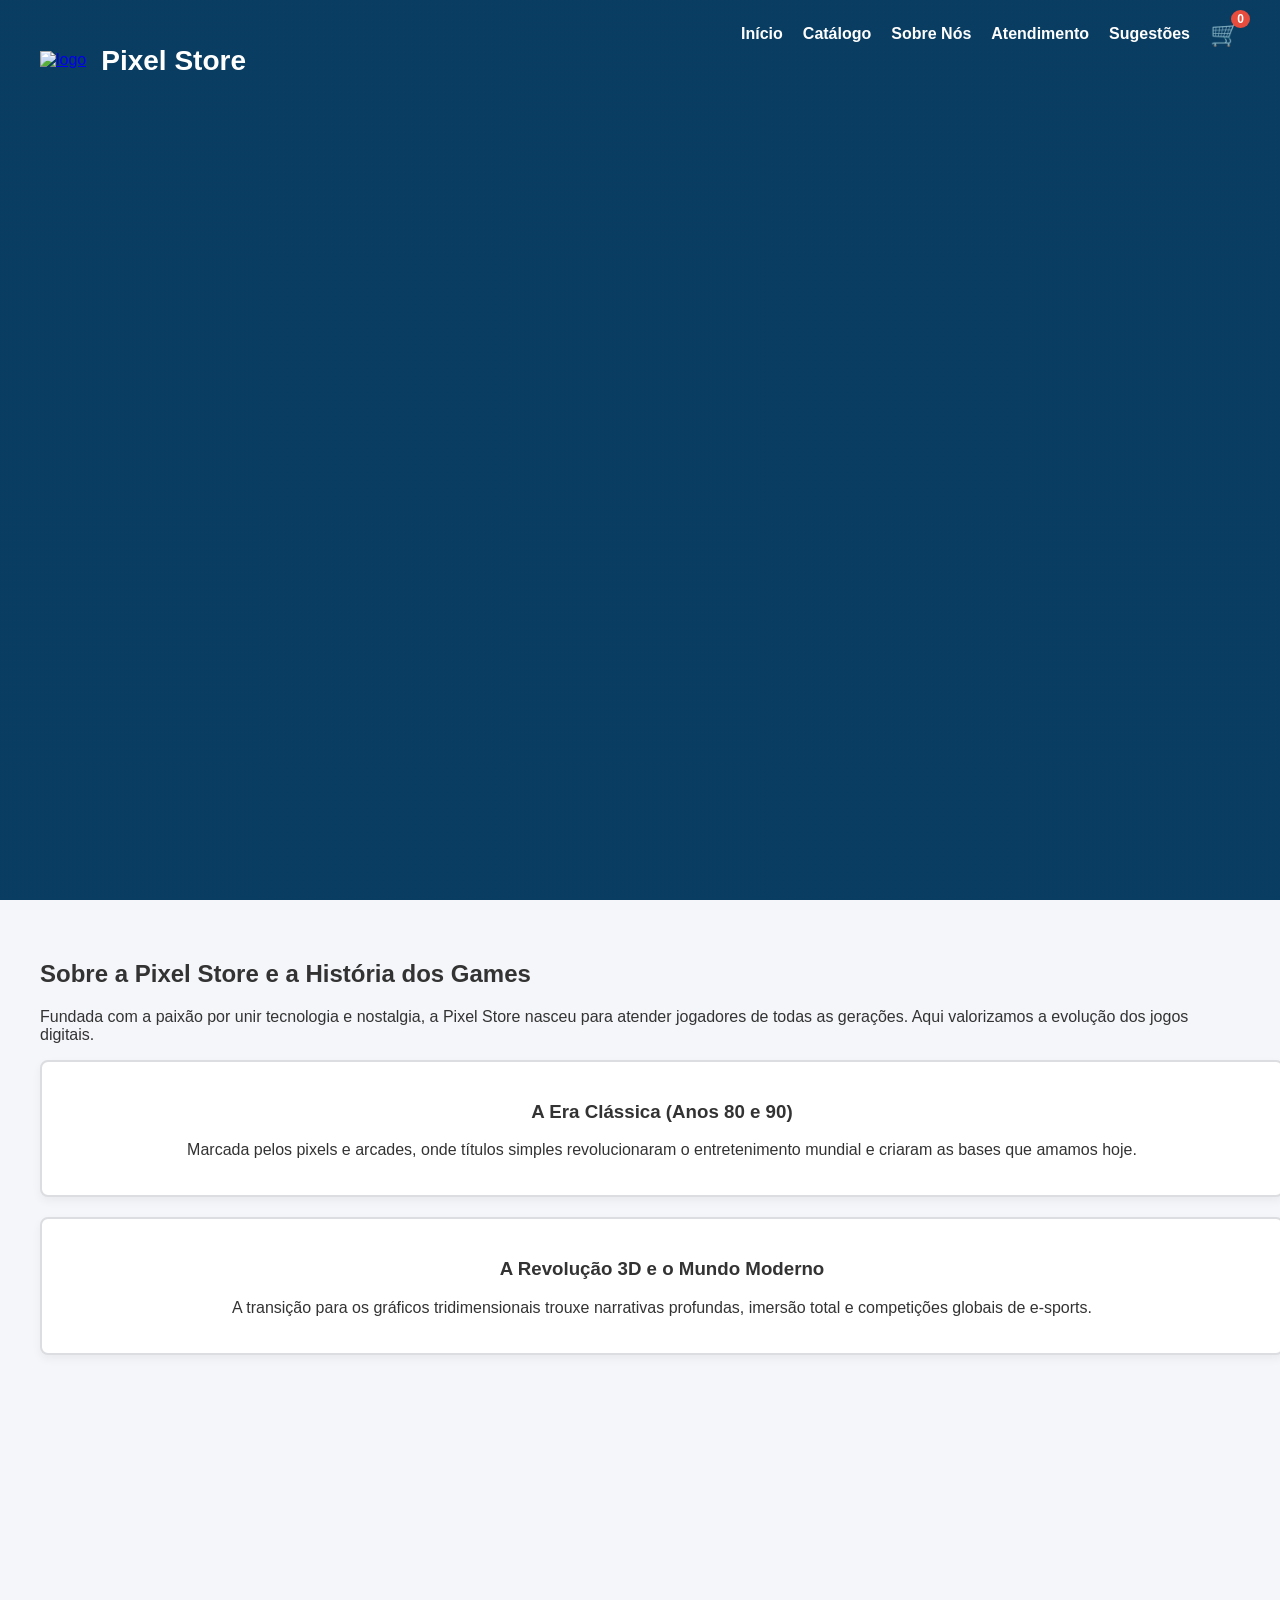
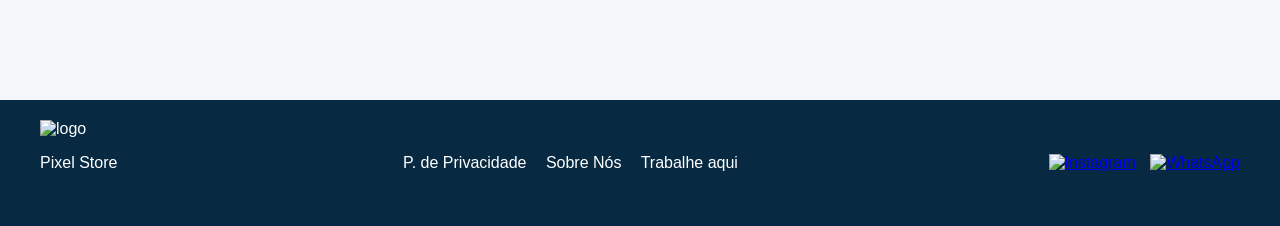
==== sobre.html @ 5ee5cd68 "atualizaçãototal" ====
<!DOCTYPE html>
<html lang="pt-BR">
<head>
    <meta charset="UTF-8">
    <meta name="viewport" content="width=device-width, initial-scale=1.0">
    <title>Pixel Store - Sobre Nós</title>
    <link rel="stylesheet" href="style.css">
</head>
<body>

    <header class="painel" id="painel-ao">
        <div class="lado-direito">
            <a href="index.html">
                <img src="https://img.icons8.com/?size=100&id=KY71leRG66mL&format=png&color=000000" alt="logo" class="logo-foto" id="foto-al">
            </a>
            <h1 class="titulo" id="titulo-ad">
                <a href="index.html">Pixel Store</a>
            </h1>
        </div>

        <div class="nav-bar" id="nav-js">
            <nav class="nav-toff" id="toff-nav">
                <a href="index.html">Início</a>
                <a href="catalogo.html">Catálogo</a>
                <a href="sobre.html">Sobre Nós</a>
                <a href="atendimento.html">Atendimento</a>
                <a href="sugestao.html">Sugestões</a>
                <a href="javascript:void(0)" onclick="abrirCarrinho()" class="carrinho-cup" id="carrinho-bx">
                    🛒 <span id="contador-carrinho">0</span>
                </a>
            </nav>
        </div>
    </header>

    <main class="main-box">
        <section class="sobre-conteudo">
            <h2>Sobre a Pixel Store e a História dos Games</h2>
            <p>Fundada com a paixão por unir tecnologia e nostalgia, a Pixel Store nasceu para atender jogadores de todas as gerações. Aqui valorizamos a evolução dos jogos digitais.</p>
            
            <div class="caixa-historias">
                <div class="box-caixa-b" style="width: 100%;">
                    <h3>A Era Clássica (Anos 80 e 90)</h3>
                    <p class="text-evnit">Marcada pelos pixels e arcades, onde títulos simples revolucionaram o entretenimento mundial e criaram as bases que amamos hoje.</p>
                </div>
                <div class="box-caixa-b" style="width: 100%; margin-top: 20px;">
                    <h3>A Revolução 3D e o Mundo Moderno</h3>
                    <p class="text-evnit">A transição para os gráficos tridimensionais trouxe narrativas profundas, imersão total e competições globais de e-sports.</p>
                </div>
            </div>
        </section>
    </main>

    <div class="carrinho-lateral" id="gaveta-carrinho">
        <div class="cabecalho-gaveta">
            <h3>Seu Carrinho</h3>
            <button onclick="fecharCarrinho()" class="botao-fechar">X</button>
        </div>
        
        <div class="corpo-carrinho" id="lista-itens-carrinho">
            <p>Seu carrinho está vazio.</p>
        </div>

        <div class="rodape-gaveta">
            <p>Desconto: <span id="valor-desconto">R$ 0,00</span></p>
            <p><strong>Total: <span id="valor-total">R$ 0,00</span></strong></p>
            <button class="botao-finalizar">Finalizar Compra</button>
        </div>
    </div>

    <footer class="rodape" id="footer-box">
        <section id="barra-footer" class="img-footer">
            <div class="direito-footer">
                <a href="index.html">
                    <img src="https://img.icons8.com/?size=100&id=KY71leRG66mL&format=png&color=000000" alt="logo" class="logo-foto" id="foto-footer-id">
                    <p class="texto-footer">Pixel Store</p>
                </a>
            </div>

            <div class="direito-footer">
                <a href="https://transparencia.senac.br/#/">P. de Privacidade</a>
                <a href="sobre.html">Sobre Nós</a>
                <a href="https://mg.senac.br/web/guest/rede-de-carreiras1">Trabalhe aqui</a>
            </div>

            <div class="esquerda-footer">
                <a href="https://www.instagram.com/senacminas/"><img src="https://img.icons8.com/?size=100&id=53889&format=png&color=000000" alt="Instagram"></a>
                <a href="https://wa.me/5534984465569?text=Ol%C3%A1%2C%20gostei%20do%20seu%20site%2C%20vamos%20conversar%3F"><img src="https://img.icons8.com/?size=100&id=43317&format=png&color=000000" alt="WhatsApp"></a>
            </div>
        </section>
    </footer>

    <script src="script.js"></script>
</body>
</html>
---- style.css ----
/* --- 1. CONFIGURAÇÃO GERAL E CORES (Azul Petróleo, Bege, Verde, Vermelho e Violeta) --- */
:root {
    --azul-petroleo: #0a3d62;
    --bege: #f5f6fa;
    --bege-claro: #dcdde1;
    --verde: #27ae60;
    --vermelho: #e74c3c;
    --violeta: #8e44ad;
}

body {
    margin: 0;
    padding: 0;
    font-family: 'Montserrat', sans-serif;
    background-color: var(--azul-petroleo);
    color: #333;
}

/* --- 2. HEADER E EFEITO SANFONA FIXO NO TOPO --- */
#painel-ao {
    position: fixed;
    top: 0;
    left: 0;
    width: 100%;
    height: 100vh;
    background-image: linear-gradient(rgba(10, 61, 98, 0.7), rgba(10, 61, 98, 0.7)), url('https://c4.wallpaperflare.com/wallpaper/225/935/673/games-posters-crossover-hd-wallpaper-preview.jpg');
    background-size: cover;
    background-position: top center;
    transition: height 0.4s ease;
    display: flex;
    justify-content: space-between;
    align-items: flex-start;
    padding: 20px 40px;
    box-sizing: border-box;
    z-index: 999;
}

/* Espaçamento para o conteúdo não ficar escondido embaixo do header fixo */
body {
    padding-top: 100vh;
}

.lado-direito {
    display: flex;
    align-items: center;
    gap: 15px;
}

.titulo a {
    color: #ffffff;
    text-decoration: none;
    font-size: 28px;
}

.nav-toff {
    display: flex;
    gap: 20px;
    align-items: center;
}

.nav-toff a {
    color: #ffffff;
    text-decoration: none;
    font-weight: bold;
    transition: color 0.3s;
}

.nav-toff a:hover {
    color: var(--verde);
}

.nav-toff a:active {
    color: var(--vermelho);
}

/* --- 3. CONTADOR DO CARRINHO --- */
#carrinho-bx {
    position: relative;
    font-size: 24px;
    text-decoration: none;
    color: white;
}

#contador-carrinho {
    background-color: var(--vermelho);
    color: white;
    border-radius: 50%;
    padding: 2px 6px;
    font-size: 12px;
    position: absolute;
    top: -10px;
    right: -10px;
}

/* --- 4. MAIN E OS CARDS --- */
.main-box {
    background-color: var(--bege);
    padding: 40px;
    min-height: 80vh;
}

#caixa-na, .caixa {
    display: flex;
    gap: 20px;
    flex-wrap: wrap;
    justify-content: center;
}

.box-caixa-b {
    background-color: #ffffff;
    border: 2px solid var(--bege-claro);
    border-radius: 8px;
    box-shadow: 0 4px 10px rgba(0,0,0,0.05);
    padding: 20px;
    width: 240px;
    text-align: center;
    transition: transform 0.3s, border-color 0.3s;
}

.box-caixa-b:hover {
    transform: translateY(-5px);
    border-color: var(--violeta);
}

.button-copy {
    background-color: var(--verde);
    color: white;
    border: none;
    padding: 10px 15px;
    border-radius: 5px;
    cursor: pointer;
    font-weight: bold;
    transition: background-color 0.3s;
}

.button-copy:hover {
    background-color: #219653;
}

/* --- 5. GAVETA LATERAL DO CARRINHO (OFFCANVAS) --- */
.carrinho-lateral {
    position: fixed;
    top: 0;
    right: -350px;
    width: 320px;
    height: 100%;
    background-color: #ffffff;
    box-shadow: -5px 0 15px rgba(0,0,0,0.2);
    transition: right 0.4s ease;
    z-index: 1000;
    display: flex;
    flex-direction: column;
    padding: 20px;
    box-sizing: border-box;
}

.carrinho-lateral.ativa {
    right: 0;
}

.cabecalho-gaveta {
    display: flex;
    justify-content: space-between;
    align-items: center;
    border-bottom: 1px solid #ddd;
    padding-bottom: 10px;
}

.botao-fechar {
    background: none;
    border: none;
    font-size: 18px;
    cursor: pointer;
    font-weight: bold;
    color: var(--vermelho);
}

.corpo-carrinho {
    flex-grow: 1;
    overflow-y: auto;
    padding: 15px 0;
}

.rodape-gaveta {
    border-top: 1px solid #ddd;
    padding-top: 15px;
}

.botao-finalizar {
    width: 100%;
    background-color: var(--azul-petroleo);
    color: white;
    border: none;
    padding: 12px;
    border-radius: 5px;
    font-weight: bold;
    cursor: pointer;
    margin-top: 10px;
}

.nova-bar {
    height: 200px;
    width: 150px;
    object-fit: cover;
    border-radius: 4px;
}

/* Formulários e Simuladores */
.formulario-estilo, .form-simulador {
    background: #ffffff;
    padding: 20px;
    border-radius: 8px;
    border: 2px solid var(--bege-claro);
    max-width: 500px;
    margin: 0 auto;
    display: flex;
    flex-direction: column;
    gap: 12px;
}

.formulario-estilo input, .formulario-estilo select, .formulario-estilo textarea,
.form-simulador input, .form-simulador select {
    padding: 10px;
    border: 1px solid #ccc;
    border-radius: 4px;
    font-family: inherit;
}

/* Rodapé */
.rodape {
    background-color: #072a42;
    color: white;
    padding: 20px 40px;
}

.img-footer {
    display: flex;
    justify-content: space-between;
    align-items: center;
}

.direito-footer a {
    color: white;
    text-decoration: none;
    margin-right: 15px;
}

.esquerda-footer img {
    width: 30px;
    height: 30px;
    margin-left: 10px;
}

.logo-foto {
    width: 45px;
    height: 45px;
}
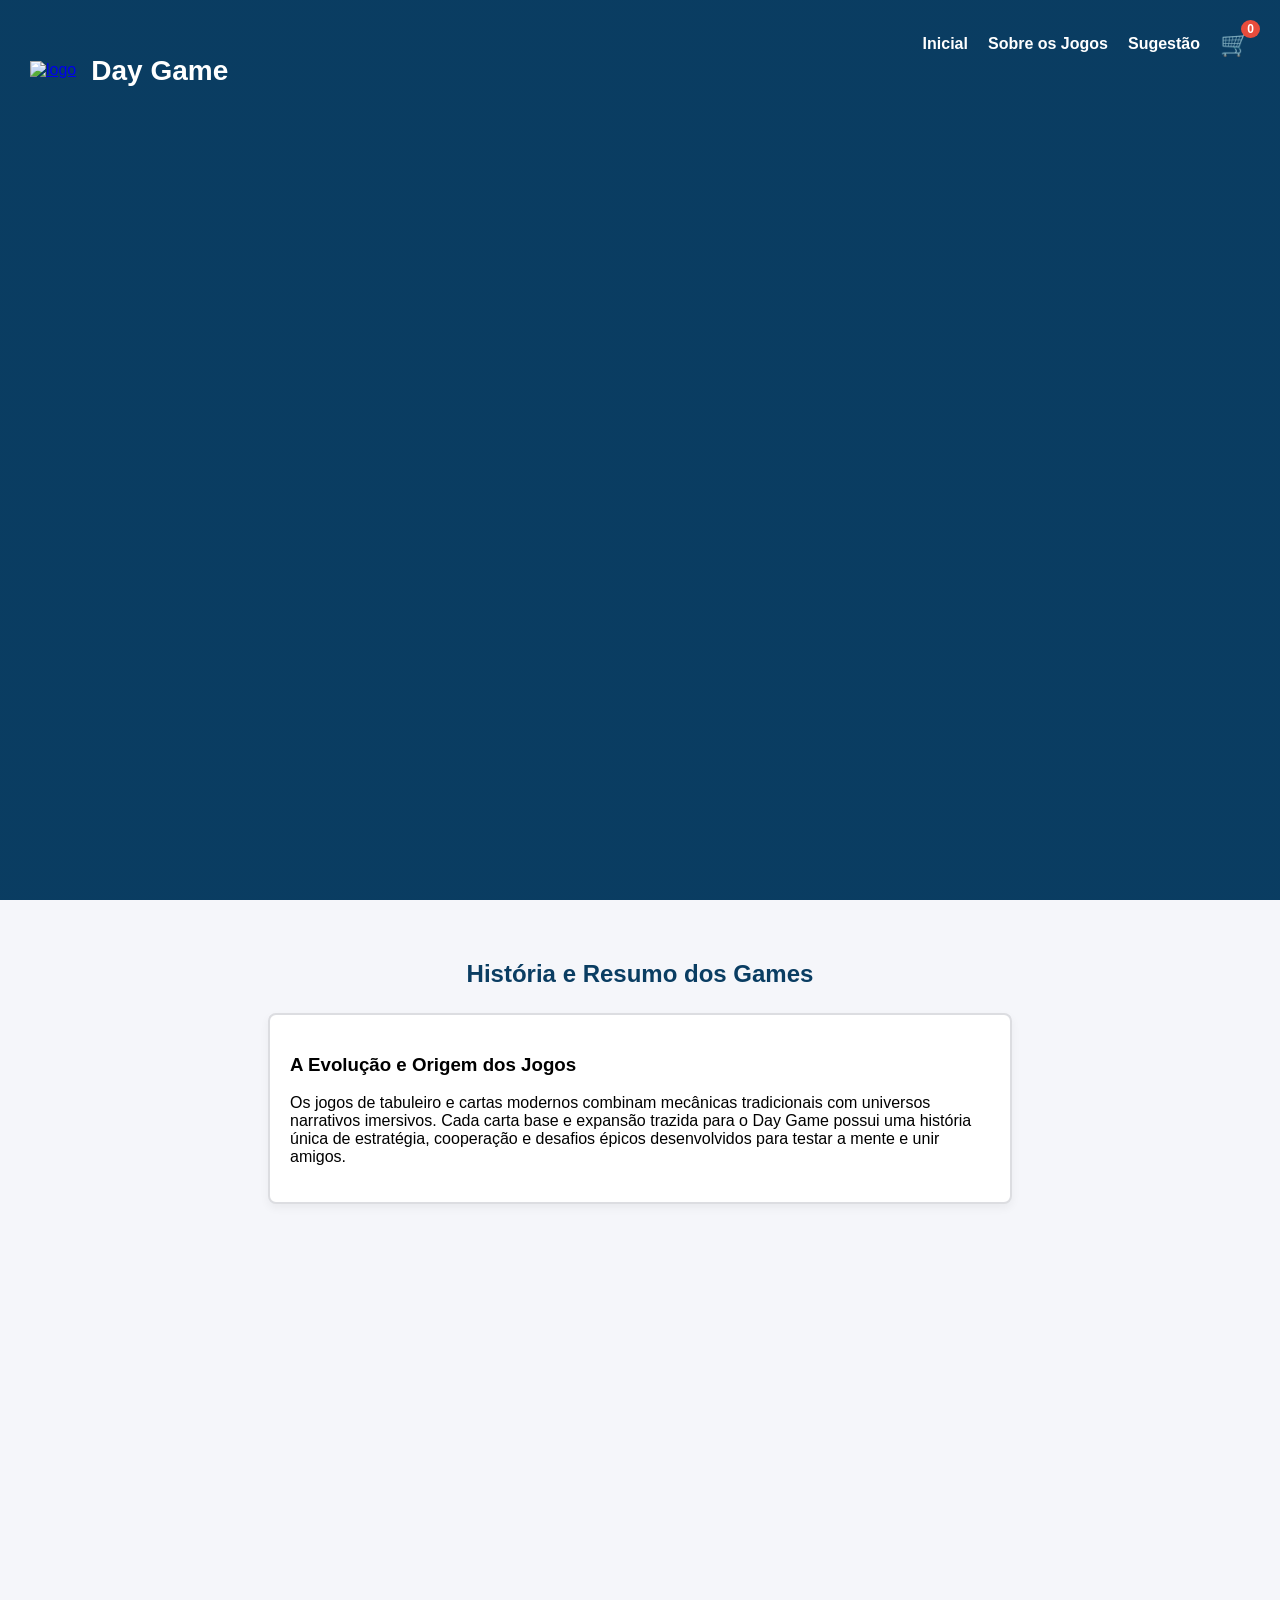
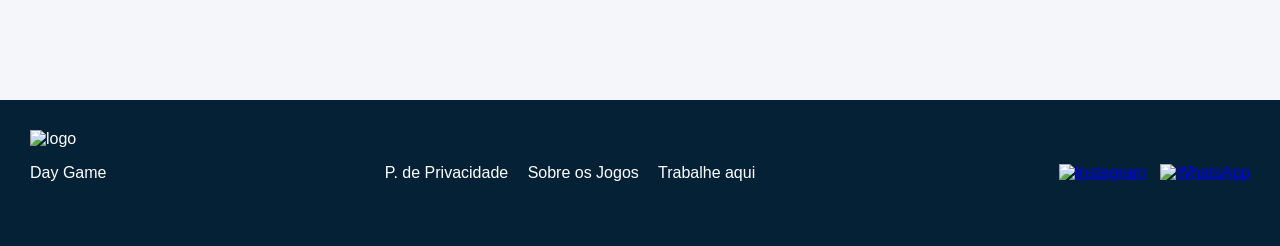
==== commit c0ed27c5: "tudoounada" ====
--- a/sobre.html
+++ b/sobre.html
@@ -1,9 +1,9 @@
 <!DOCTYPE html>
-<html lang="pt-BR">
+<html lang="pt-br">
 <head>
     <meta charset="UTF-8">
     <meta name="viewport" content="width=device-width, initial-scale=1.0">
-    <title>Pixel Store - Sobre Nós</title>
+    <title>Day Game - Sobre os Jogos</title>
     <link rel="stylesheet" href="style.css">
 </head>
 <body>
@@ -14,17 +14,15 @@
                 <img src="https://img.icons8.com/?size=100&id=KY71leRG66mL&format=png&color=000000" alt="logo" class="logo-foto" id="foto-al">
             </a>
             <h1 class="titulo" id="titulo-ad">
-                <a href="index.html">Pixel Store</a>
+                <a href="index.html">Day Game</a>
             </h1>
         </div>
 
         <div class="nav-bar" id="nav-js">
             <nav class="nav-toff" id="toff-nav">
-                <a href="index.html">Início</a>
-                <a href="catalogo.html">Catálogo</a>
-                <a href="sobre.html">Sobre Nós</a>
-                <a href="atendimento.html">Atendimento</a>
-                <a href="sugestao.html">Sugestões</a>
+                <a href="index.html">Inicial</a>
+                <a href="sobre.html">Sobre os Jogos</a>
+                <a href="sugestao.html">Sugestão</a>
                 <a href="javascript:void(0)" onclick="abrirCarrinho()" class="carrinho-cup" id="carrinho-bx">
                     🛒 <span id="contador-carrinho">0</span>
                 </a>
@@ -33,21 +31,16 @@
     </header>
 
     <main class="main-box">
-        <section class="sobre-conteudo">
-            <h2>Sobre a Pixel Store e a História dos Games</h2>
-            <p>Fundada com a paixão por unir tecnologia e nostalgia, a Pixel Store nasceu para atender jogadores de todas as gerações. Aqui valorizamos a evolução dos jogos digitais.</p>
-            
-            <div class="caixa-historias">
-                <div class="box-caixa-b" style="width: 100%;">
-                    <h3>A Era Clássica (Anos 80 e 90)</h3>
-                    <p class="text-evnit">Marcada pelos pixels e arcades, onde títulos simples revolucionaram o entretenimento mundial e criaram as bases que amamos hoje.</p>
-                </div>
-                <div class="box-caixa-b" style="width: 100%; margin-top: 20px;">
-                    <h3>A Revolução 3D e o Mundo Moderno</h3>
-                    <p class="text-evnit">A transição para os gráficos tridimensionais trouxe narrativas profundas, imersão total e competições globais de e-sports.</p>
-                </div>
+        <h2 class="texto-card-aventura">História e Resumo dos Games</h2>
+        
+        <div class="caixa-sobre-conteudo">
+            <div class="box-caixa-b" style="width: 90%; max-width: 700px; text-align: left; margin-bottom: 20px;">
+                <h3 class="nomenclatura">A Evolução e Origem dos Jogos</h3>
+                <p class="text-evnit" style="margin-top: 10px;">
+                    Os jogos de tabuleiro e cartas modernos combinam mecânicas tradicionais com universos narrativos imersivos. Cada carta base e expansão trazida para o Day Game possui uma história única de estratégia, cooperação e desafios épicos desenvolvidos para testar a mente e unir amigos.
+                </p>
             </div>
-        </section>
+        </div>
     </main>
 
     <div class="carrinho-lateral" id="gaveta-carrinho">
@@ -63,7 +56,7 @@
         <div class="rodape-gaveta">
             <p>Desconto: <span id="valor-desconto">R$ 0,00</span></p>
             <p><strong>Total: <span id="valor-total">R$ 0,00</span></strong></p>
-            <button class="botao-finalizar">Finalizar Compra</button>
+            <button class="botao-finalizar" onclick="finalizarCompra()">Finalizar Compra</button>
         </div>
     </div>
 
@@ -72,13 +65,13 @@
             <div class="direito-footer">
                 <a href="index.html">
                     <img src="https://img.icons8.com/?size=100&id=KY71leRG66mL&format=png&color=000000" alt="logo" class="logo-foto" id="foto-footer-id">
-                    <p class="texto-footer">Pixel Store</p>
+                    <p class="texto-footer">Day Game</p>
                 </a>
             </div>
 
             <div class="direito-footer">
                 <a href="https://transparencia.senac.br/#/">P. de Privacidade</a>
-                <a href="sobre.html">Sobre Nós</a>
+                <a href="sobre.html">Sobre os Jogos</a>
                 <a href="https://mg.senac.br/web/guest/rede-de-carreiras1">Trabalhe aqui</a>
             </div>
 
--- a/style.css
+++ b/style.css
@@ -13,29 +13,28 @@
     padding: 0;
     font-family: 'Montserrat', sans-serif;
     background-color: var(--azul-petroleo);
-    color: #333;
-}
-
-/* --- 2. HEADER E EFEITO SANFONA FIXO NO TOPO --- */
+}
+
+/* --- 2. HEADER E EFEITO SANFONA FLUIDO NO TOPO --- */
 #painel-ao {
     position: fixed;
     top: 0;
     left: 0;
     width: 100%;
     height: 100vh;
-    background-image: linear-gradient(rgba(10, 61, 98, 0.7), rgba(10, 61, 98, 0.7)), url('https://c4.wallpaperflare.com/wallpaper/225/935/673/games-posters-crossover-hd-wallpaper-preview.jpg');
+    background-image: linear-gradient(rgba(10, 61, 98, 0.6), rgba(10, 61, 98, 0.6)), url('https://c4.wallpaperflare.com/wallpaper/225/935/673/games-posters-crossover-hd-wallpaper-preview.jpg');
     background-size: cover;
     background-position: top center;
     transition: height 0.4s ease;
     display: flex;
     justify-content: space-between;
     align-items: flex-start;
-    padding: 20px 40px;
+    padding: 30px;
     box-sizing: border-box;
     z-index: 999;
 }
 
-/* Espaçamento para o conteúdo não ficar escondido embaixo do header fixo */
+/* Espaçamento automático para o corpo não ficar escondido atrás do header cheio */
 body {
     padding-top: 100vh;
 }
@@ -47,7 +46,7 @@
 }
 
 .titulo a {
-    color: #ffffff;
+    color: white;
     text-decoration: none;
     font-size: 28px;
 }
@@ -59,7 +58,7 @@
 }
 
 .nav-toff a {
-    color: #ffffff;
+    color: white;
     text-decoration: none;
     font-weight: bold;
     transition: color 0.3s;
@@ -99,7 +98,13 @@
     min-height: 80vh;
 }
 
-#caixa-na, .caixa {
+.texto-card-aventura {
+    color: var(--azul-petroleo);
+    text-align: center;
+    margin-bottom: 25px;
+}
+
+#caixa-na, .caixa, .caixa-sobre-conteudo {
     display: flex;
     gap: 20px;
     flex-wrap: wrap;
@@ -199,38 +204,35 @@
 }
 
 .nova-bar {
-    height: 200px;
+    height: 350px;
     width: 150px;
     object-fit: cover;
-    border-radius: 4px;
-}
-
-/* Formulários e Simuladores */
-.formulario-estilo, .form-simulador {
-    background: #ffffff;
-    padding: 20px;
+}
+
+/* Formulário de Sugestão */
+.formulario-sugestao {
+    background: white;
+    padding: 25px;
     border-radius: 8px;
     border: 2px solid var(--bege-claro);
-    max-width: 500px;
-    margin: 0 auto;
     display: flex;
     flex-direction: column;
-    gap: 12px;
-}
-
-.formulario-estilo input, .formulario-estilo select, .formulario-estilo textarea,
-.form-simulador input, .form-simulador select {
+    gap: 10px;
+    width: 100%;
+    max-width: 400px;
+}
+
+.formulario-sugestao input {
     padding: 10px;
     border: 1px solid #ccc;
-    border-radius: 4px;
-    font-family: inherit;
+    border-radius: 5px;
 }
 
 /* Rodapé */
 .rodape {
-    background-color: #072a42;
-    color: white;
-    padding: 20px 40px;
+    background-color: #052136;
+    color: white;
+    padding: 30px;
 }
 
 .img-footer {
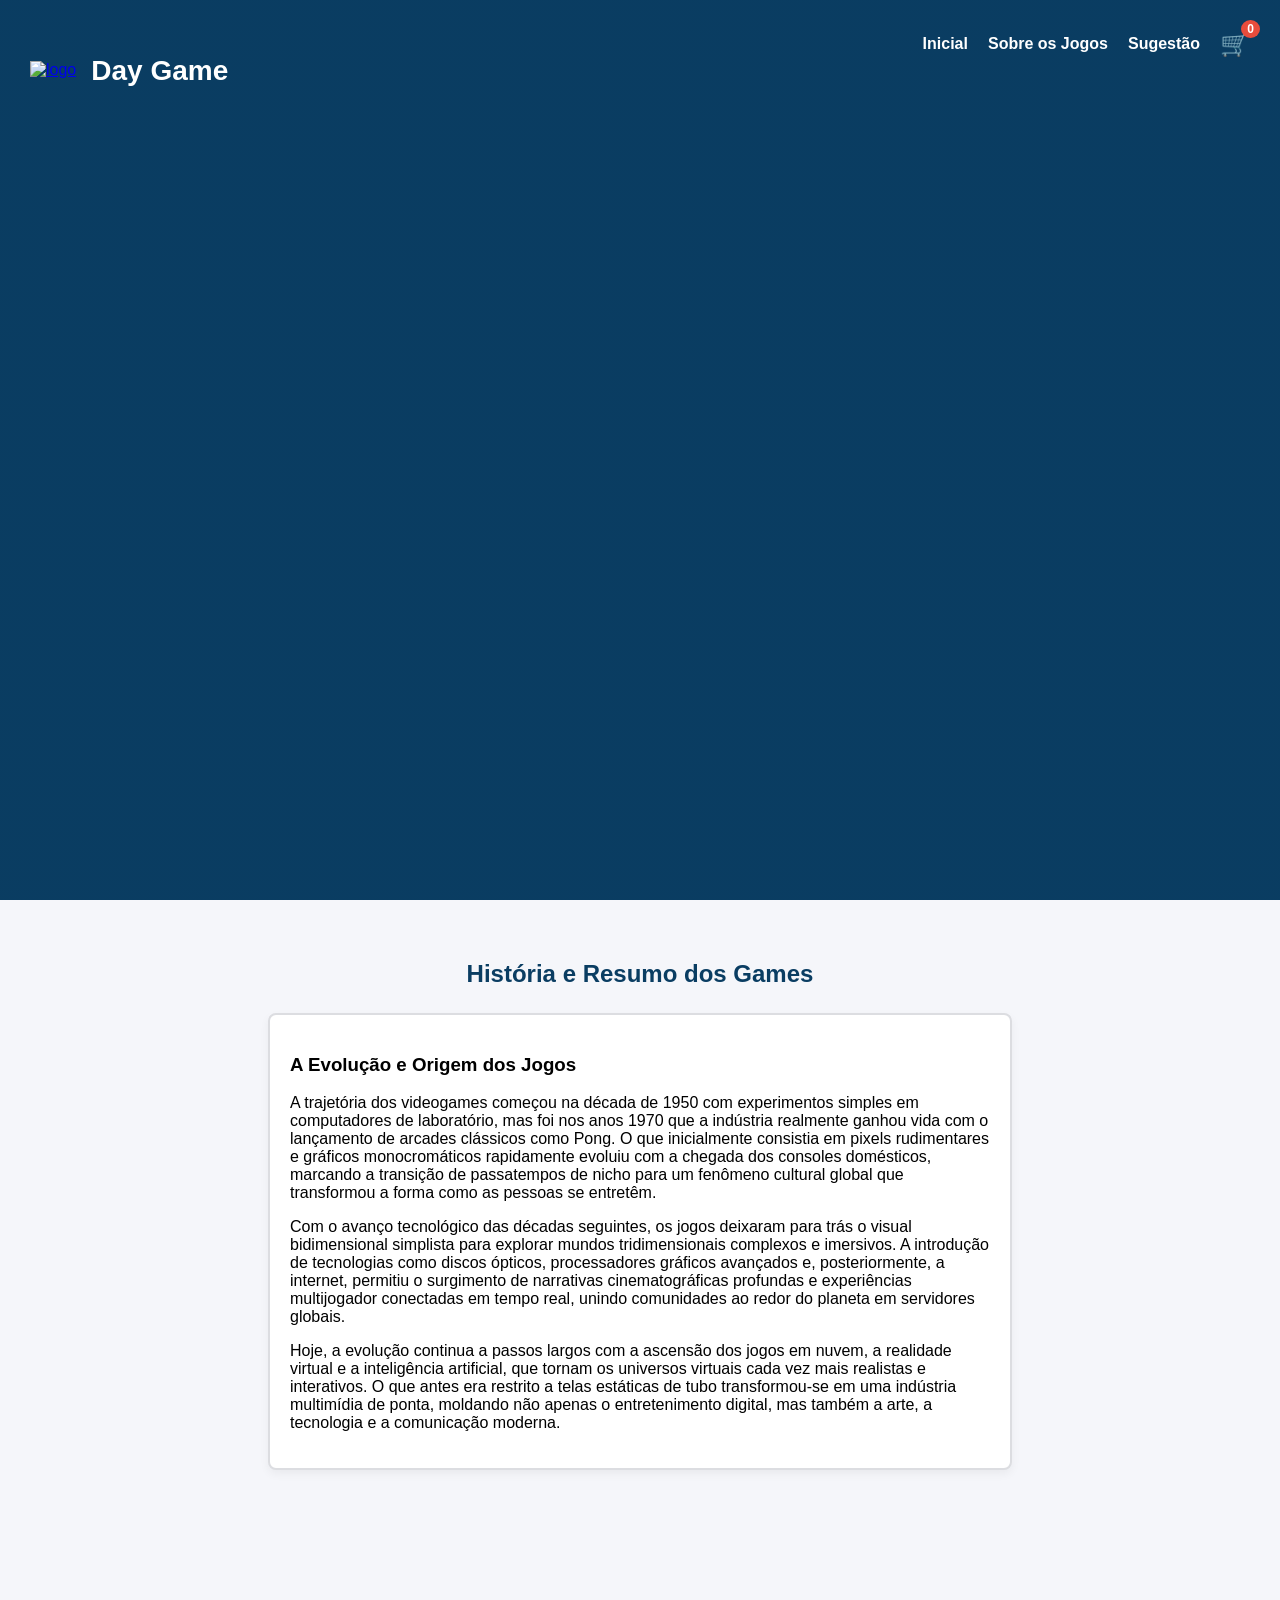
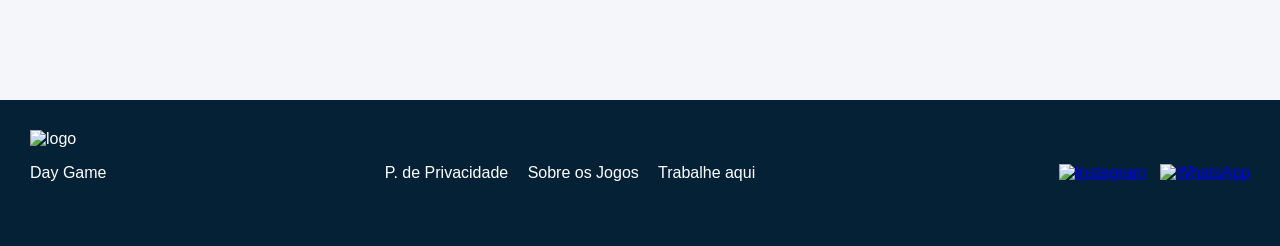
==== commit 4a855c28: "final" ====
--- a/sobre.html
+++ b/sobre.html
@@ -37,7 +37,13 @@
             <div class="box-caixa-b" style="width: 90%; max-width: 700px; text-align: left; margin-bottom: 20px;">
                 <h3 class="nomenclatura">A Evolução e Origem dos Jogos</h3>
                 <p class="text-evnit" style="margin-top: 10px;">
-                    Os jogos de tabuleiro e cartas modernos combinam mecânicas tradicionais com universos narrativos imersivos. Cada carta base e expansão trazida para o Day Game possui uma história única de estratégia, cooperação e desafios épicos desenvolvidos para testar a mente e unir amigos.
+                  A trajetória dos videogames começou na década de 1950 com experimentos simples em computadores de laboratório, mas foi nos anos 1970 que a indústria realmente ganhou vida com o lançamento de arcades clássicos como Pong. O que inicialmente consistia em pixels rudimentares e gráficos monocromáticos rapidamente evoluiu com a chegada dos consoles domésticos, marcando a transição de passatempos de nicho para um fenômeno cultural global que transformou a forma como as pessoas se entretêm.
+                </p>
+                <p class="text-evnit" style="margin-top: 10px;">
+                    Com o avanço tecnológico das décadas seguintes, os jogos deixaram para trás o visual bidimensional simplista para explorar mundos tridimensionais complexos e imersivos. A introdução de tecnologias como discos ópticos, processadores gráficos avançados e, posteriormente, a internet, permitiu o surgimento de narrativas cinematográficas profundas e experiências multijogador conectadas em tempo real, unindo comunidades ao redor do planeta em servidores globais.
+                </p>
+                <p class="text-evnit" style="margin-top: 10px;">
+                   Hoje, a evolução continua a passos largos com a ascensão dos jogos em nuvem, a realidade virtual e a inteligência artificial, que tornam os universos virtuais cada vez mais realistas e interativos. O que antes era restrito a telas estáticas de tubo transformou-se em uma indústria multimídia de ponta, moldando não apenas o entretenimento digital, mas também a arte, a tecnologia e a comunicação moderna.
                 </p>
             </div>
         </div>
